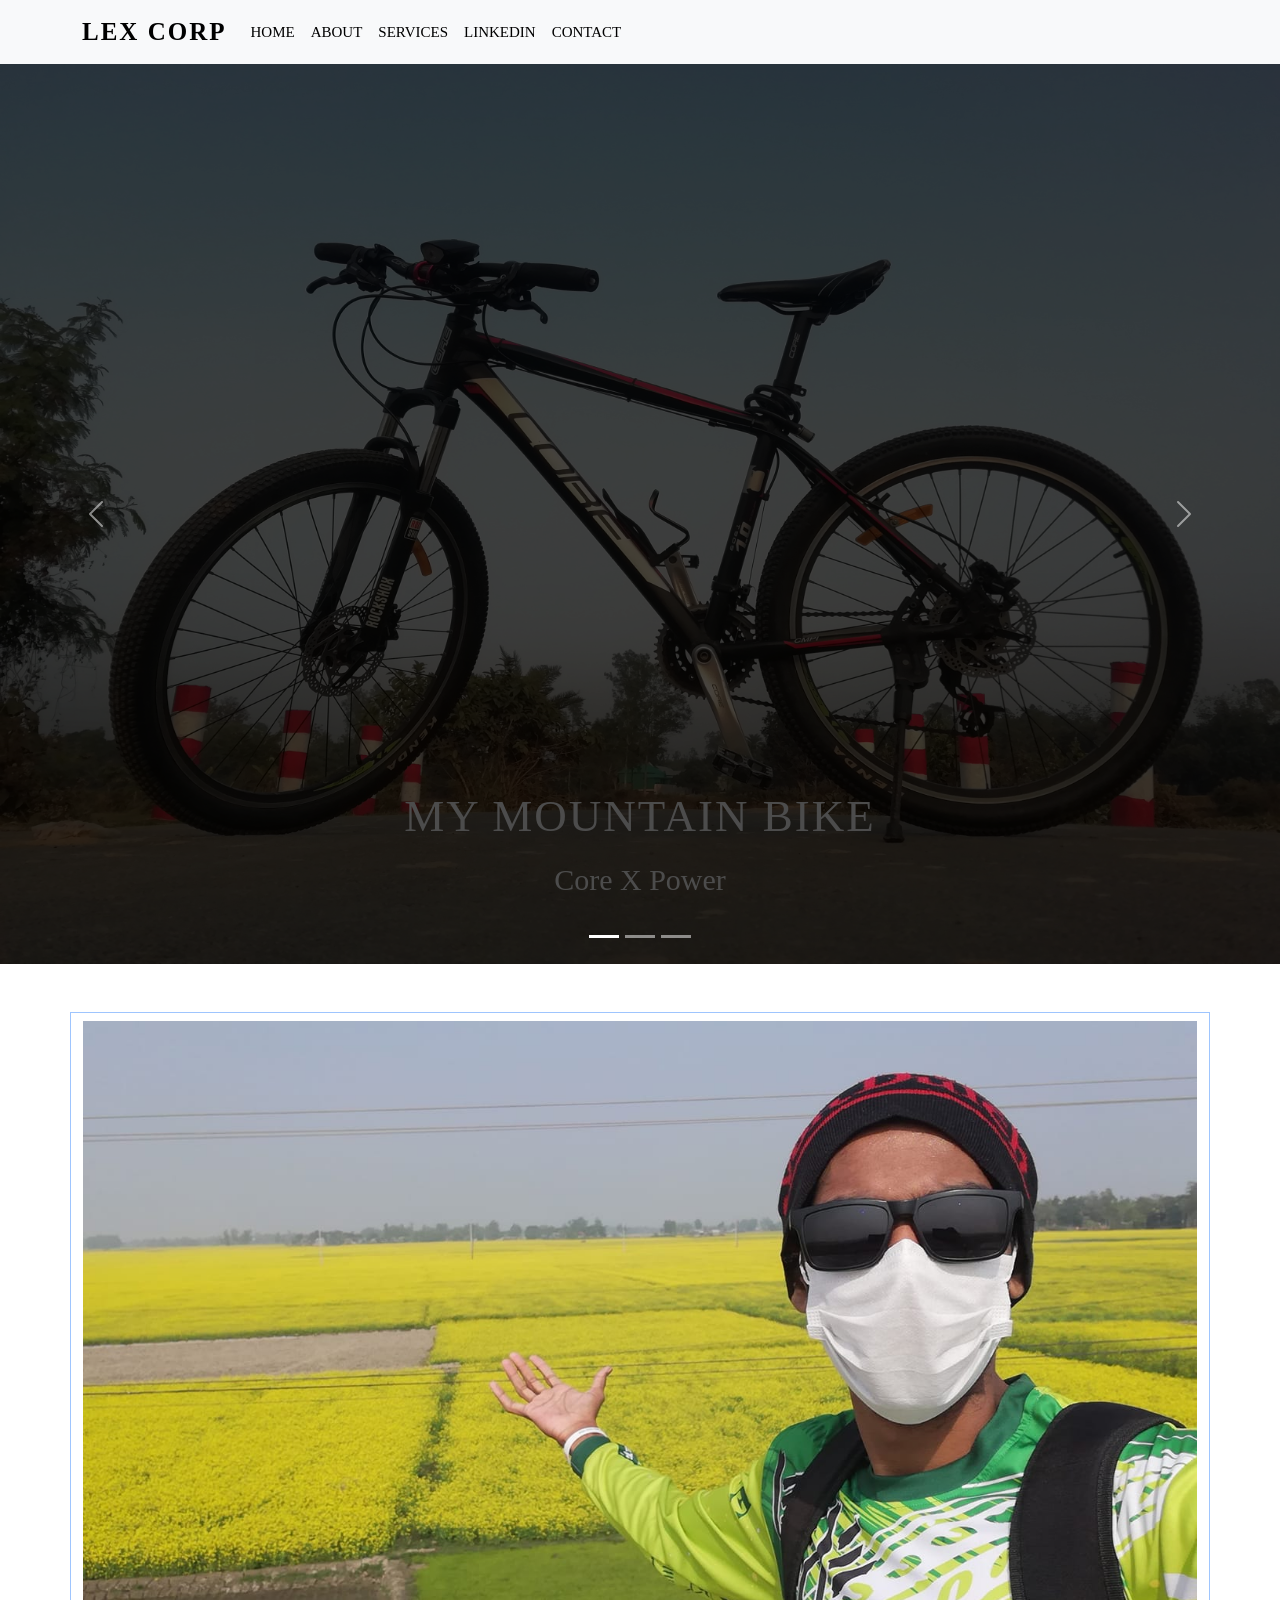
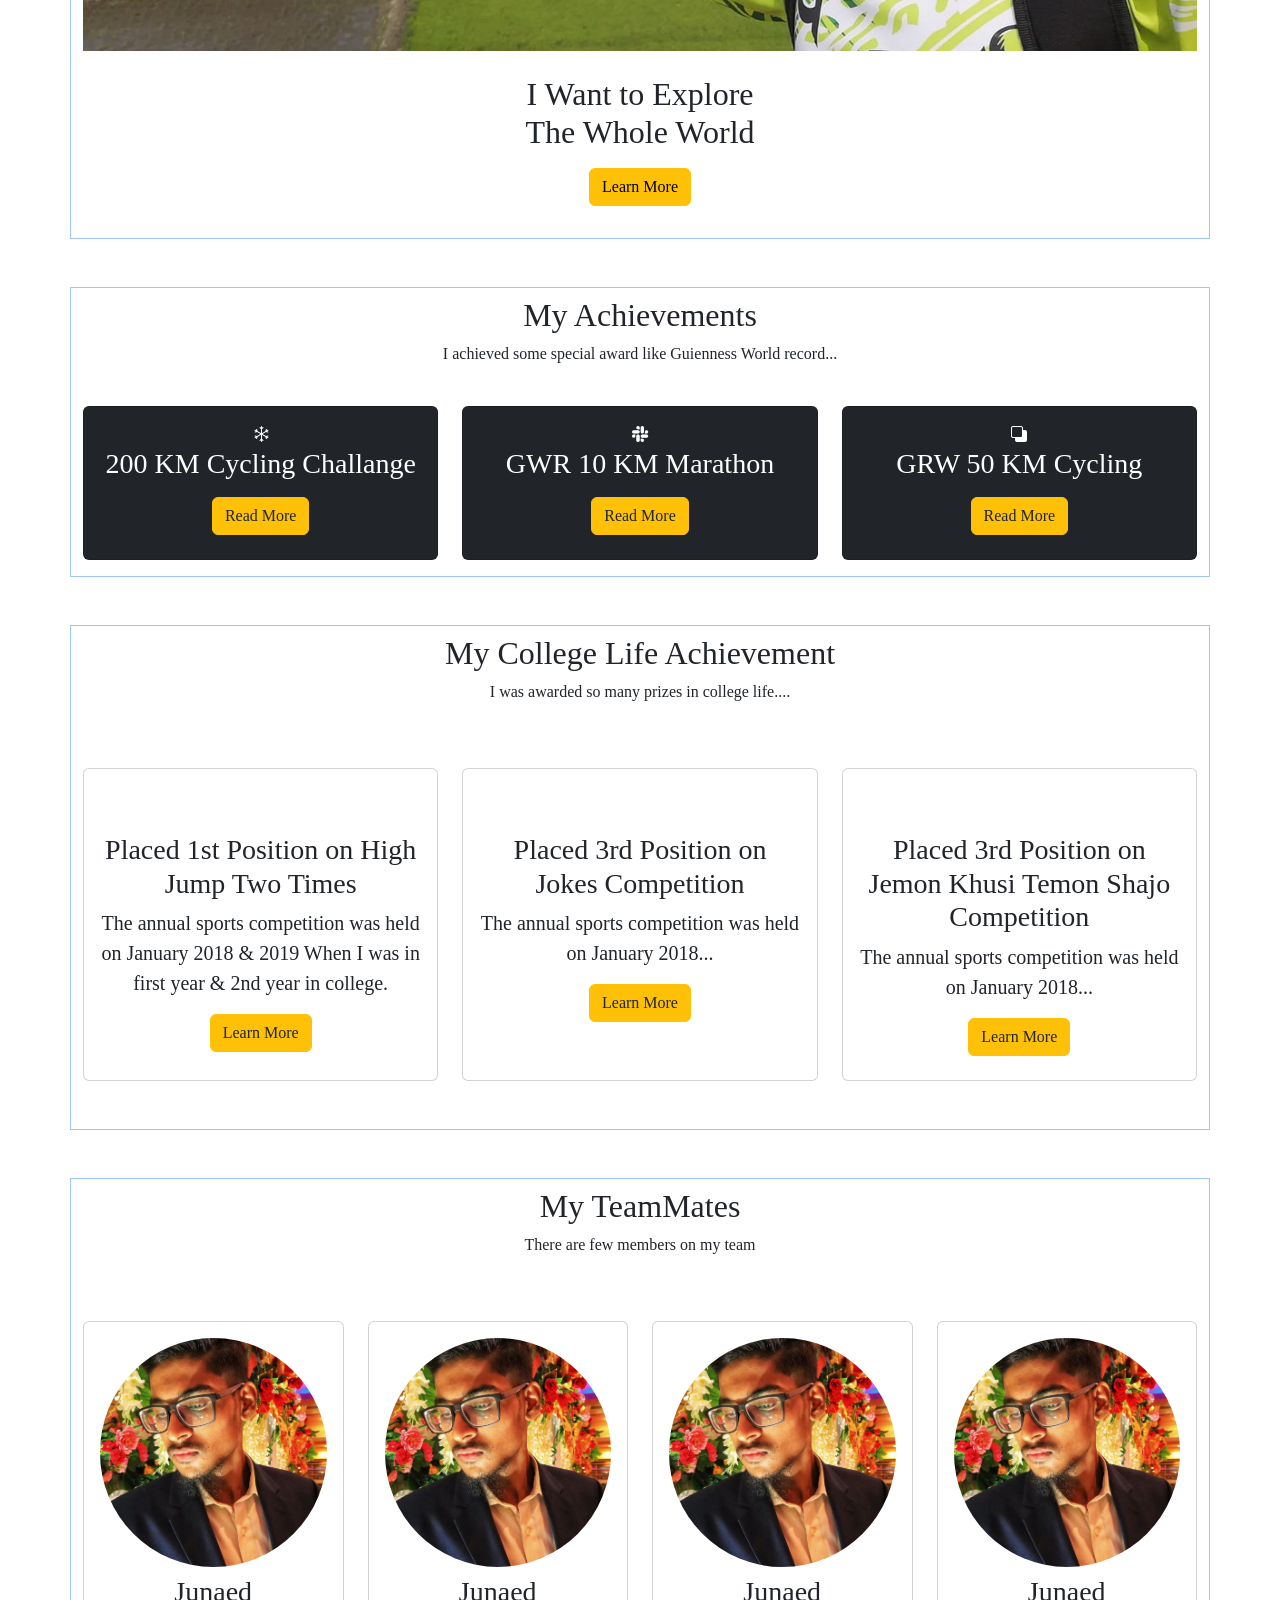
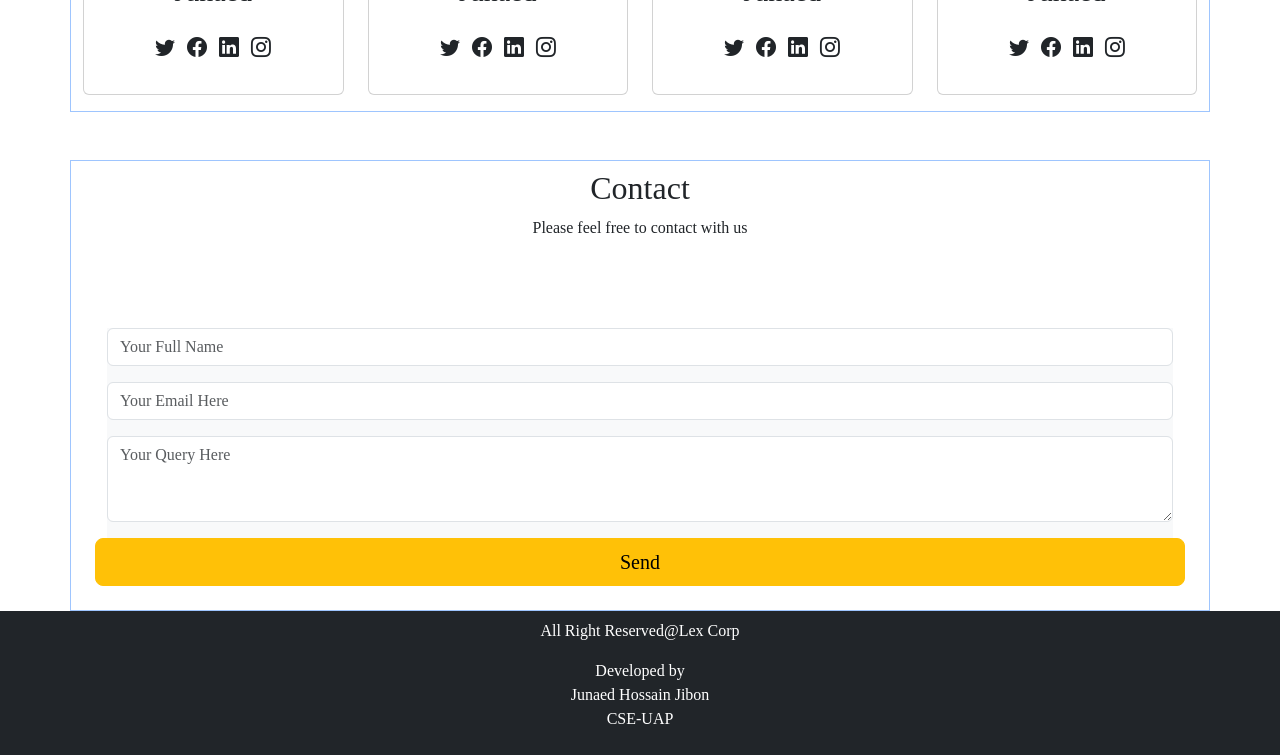
==== Junaed_First_Project.html @ 6e45ad84 "file uploaded" ====
<!DOCTYPE html>
<html lang="en">
<head>

<meta charset="UTF-8">
<meta http-equiv="X-UA-Compatible" content="IE=edge">
<meta name="viewport" content="width=device-width, initial-scale=1.0">
<title> Junaed First Project </title>
<link rel="stylesheet" href="https://cdn.jsdelivr.net/npm/bootstrap-icons@1.10.5/font/bootstrap-icons.css">
<link href="https://cdn.jsdelivr.net/npm/bootstrap@5.0.2/dist/css/bootstrap.min.css" rel="stylesheet">
<link rel="stylesheet" href="css/style.css"> 

</head>
<body>

<nav class="navbar navbar-expand-lg navbar-light bg-light">
  <div class="container">
    <a class="navbar-brand" href="#"><span class="span.text-warning">Lex
    </span>Corp</a>


    <button class="navbar-toggler" type="button" data-bs-toggle="collapse" data-bs-target="#navbarSupportedContent" aria-controls="navbarSupportedContent" aria-expanded="false" aria-label="Toggle navigation">
      <span class="navbar-toggler-icon"></span>
    </button>
    <div class="collapse navbar-collapse" id="navbarSupportedContent">
      <ul class="navbar-nav me-auto mb-2 mb-lg-0">
        <li class="nav-item">
          <a class="nav-link active" aria-current="page" href="#Home">Home</a>
           </li>
           <li class="nav-item">
          <a class="nav-link active" aria-current="page" href="#About">About</a>
        </li>
        <li class="nav-item">
          <a class="nav-link active" aria-current="page" href="#Services">Services</a>
        </li>
        <li class="nav-item">
          <a class="nav-link active" aria-current="page" href="https://www.linkedin.com/public-profile/settings?trk=d_flagship3_profile_self_view_public_profile">Linkedin</a>
        </li>
            <li class="nav-item">
          <a class="nav-link active" aria-current="page" href="#Contact">Contact</a>
        </li>
      </ul>
    </div>
  </div>
</nav>
<div id="carouselExampleCaptions" class="carousel slide" data-bs-ride="carousel">
  <div class="carousel-indicators">
    <button type="button" data-bs-target="#carouselExampleCaptions" data-bs-slide-to="0" class="active" aria-current="true" aria-label="Slide 1"></button>
    <button type="button" data-bs-target="#carouselExampleCaptions" data-bs-slide-to="1" aria-label="Slide 2"></button>
    <button type="button" data-bs-target="#carouselExampleCaptions" data-bs-slide-to="2" aria-label="Slide 3"></button>
  </div>
  <div class="carousel-inner">
    <div class="carousel-item active">
      <img src="All_Pics/Mountain_Bike.jpg" class="d-block w-100" alt="...">
      <div class="carousel-caption">
        <h5>My Mountain Bike</h5>
        <p>Core X Power </p>
      </div>
    </div>
    <div class="carousel-item">
      <img src="All_Pics/Road_Bike.jpg" class="d-block w-100" alt="...">
      <div class="carousel-caption">
        <h5>My Road Bike</h5>
        <p>Core Retro Speed</p>
      </div>
    </div>
    <div class="carousel-item">
      <img src="All_Pics/Dream_Bike.webp" class="d-block w-100" alt="...">
      <div class="carousel-caption">
        <h5>My Dream Bike</h5>
        <p>Trek Fuel-Ex</p>
      </div>
    </div>
  </div>
  <button class="carousel-control-prev" type="button" data-bs-target="#carouselExampleCaptions" data-bs-slide="prev">
    <span class="carousel-control-prev-icon" aria-hidden="true"></span>
    <span class="visually-hidden">Previous</span>
  </button>
  <button class="carousel-control-next" type="button" data-bs-target="#carouselExampleCaptions" data-bs-slide="next">
    <span class="carousel-control-next-icon" aria-hidden="true"></span>
    <span class="visually-hidden">Next</span>
  </button>
</div>

<!-- About Section -->


<section id="about" class="about-section-padding pt-5">

   <div class = "container border border-primary-subtle pt-2 pb-2">
    <div class="row">
      <div class="col-lg-4 col-md-12 col-12"></div>
      <div class="about-img">
        <img src="All_Pics/travel.jpg" alt = "" class="img-fluid">
      </div>
    </div>
    <div class="col-md-12 pb-4 pt-4">
      <div class="about-text text-center">
        <h2>I Want to Explore <br> The Whole World</h2>
        <p>  </p>
        <a href="#" class="btn btn-warning">Learn More</a>
          
        </div>
      </div>
    </div>
</div>
</section>

<!-- Services Section --->

<section id="about" class="about-section-padding pt-5">
   <div class = "container border border-primary-subtle pt-2 pb-2">
    <div class="row">
      <div class="col-md-12">
      <div class="sesction-header text-center pb-4">
        <h2>My Achievements</h2>
        <p> I achieved some special award like Guienness World record...</p>
       </div>
     </div>
   </div>
        <div class="row d-flex">
          <div class= "col-12 col-md-12 col-lg-4 pb-2">
            <div class="card text-white text-center bg-dark pb-2">
              <div class="card-body">
                <i class="bi bi-snow"></i>
                <h3 class="card-title"> 200 KM Cycling Challange</h3>
                <p class="lead">  </p>
                <button class ="btn btn-warning text-dark"> Read More</button>
                </div>
             </div>
          </div>
           <div class= "col-12 col-md-12 col-lg-4">
            <div class="card text-white text-center bg-dark pb-2">
              <div class="card-body">
                <i class="bi bi-slack"></i>
                <h3 class="card-title"> GWR 10 KM Marathon</h3>
                <p class="lead">  </p>
                <button class ="btn btn-warning text-dark"> Read More</button>
                </div>
             </div>
          </div>
          <div class= "col-12 col-md-12 col-lg-4">
            <div class="card text-white text-center bg-dark pb-2">
              <div class="card-body">
                <i class="bi bi-subtract"></i>
                <h3 class="card-title"> GRW 50 KM Cycling</h3>
                <p class="lead">  </p>
                <button class ="btn btn-warning text-dark"> Read More</button>
          </div>
        </div>
      </div>
    </div>
  </div>
 </section>

<!----Porfolio Section---->

<section id="portfolio" class="porfolio section-padding pt-5">
  <div class="container border border-primary-subtle pt-2 pb-0">
    <div class="row">
      <div class="col-md-12">
      <div class="sesction-header text-center pb-5">
        <h2>My College Life Achievement</h2>
        <p>I was awarded so many prizes in college life....</p>
    </div>
   </div>
  </div>
    <div class="row d-flex pb-5">
      <div class= "col-12 col-md-12 col-lg-4 d-flex">
        <div class="card text-center bg-white pb-2">
        <div class="card-body text-dark">
          <div class="img-area mb-4">
            <img src="" alt="" class="img-fluid">
             </div>
              <h3 class="card-title">Placed 1st Position on High Jump Two Times</h3>
            <p class="lead"> The annual sports competition was held on January 2018 & 2019 When I was in first year & 2nd year in college.</p>
           <button class="btn btn-warning text-dark">Learn More</button>
          </div>
        </div>
       </div>
       <div class= "col-12 col-md-12 col-lg-4 d-flex">
       <div class="card text-center bg-white pb-2 d-flex">
          <div class="card-body text-dark">
          <div class="img-area mb-4">
            <img src="" alt="" class="img-fluid">
             </div>
              <h3 class="card-title">Placed 3rd Position on Jokes Competition</h3>
            <p class="lead">The annual sports competition was held on January 2018... </p>
           <button class="btn btn-warning text-dark">Learn More</button>
         </div>
        </div>
       </div>
        <div class= "col-12 col-md-12 col-lg-4 d-flex">
        <div class="card text-center bg-white pb-2">
          <div class="card-body text-dark">
          <div class="img-area mb-4">
            <img src="" alt="" class="img-fluid">
             </div>
              <h3 class="card-title">Placed 3rd Position on Jemon Khusi Temon Shajo Competition</h3>
             <p class="lead">The annual sports competition was held on January 2018...</p>
            <button class="btn btn-warning text-dark">Learn More</button>
          </div>
        </div>
       </div>
      </div>
    </div>
</section>


<!---Team Section--->

<section id="team" class="team section-padding pt-5">
  <div class="container border border-primary-subtle pt-2">
    <div class="row">
      <div class="col-md-12">
      <div class="sesction-header text-center pb-5">
        <h2> My TeamMates</h2>
        <p>There are few members on my team </p>
      </div>
    </div>
  </div>
  <div class="row d-flex pb-3">
  <div class="col-md-12 col-md-6 col-lg-3">
    <div class="card text-center">
      <div class="card-body">
        <img src="All_Pics/Junaed.jpg" alt="" class="img-fluid rounded-circle">
        <h3 class="card-title py-2">Junaed</h3>
        <p class="card-text"> </p>
        <p class="socials">
          <i class="bi bi-twitter text-dark mx-1"></i>
          <i class="bi bi-facebook text-dark mx-1"></i>
          <i class="bi bi-linkedin text-dark mx-1"></i>
          <i class="bi bi-instagram text-dark mx-1"></i>
        </p>
        </div>
      </div>
    </div>
    <div class="col-md-12 col-md-6 col-lg-3">
    <div class="card text-center">
      <div class="card-body">
        <img src="All_Pics/Junaed.jpg"alt="" class="img-fluid rounded-circle">
        <h3 class="card-title py-2">Junaed</h3>
        <p class="card-text"> </p>
        <p class="socials">
          <i class="bi bi-twitter text-dark mx-1"></i>
          <i class="bi bi-facebook text-dark mx-1"></i>
          <i class="bi bi-linkedin text-dark mx-1"></i>
          <i class="bi bi-instagram text-dark mx-1"></i>
        </p>
        </div>
      </div>
    </div>
    <div class="col-md-12 col-md-6 col-lg-3">
    <div class="card text-center">
      <div class="card-body">
        <img src="All_Pics/Junaed.jpg" alt="" class="img-fluid rounded-circle">
        <h3 class="card-title py-2">Junaed</h3>
        <p class="card-text"> </p>
        <p class="socials">
          <i class="bi bi-twitter text-dark mx-1"></i>
          <i class="bi bi-facebook text-dark mx-1"></i>
          <i class="bi bi-linkedin text-dark mx-1"></i>
          <i class="bi bi-instagram text-dark mx-1"></i>
        </p>
        </div>
      </div>
    </div>
    <div class="col-md-12 col-md-6 col-lg-3">
    <div class="card text-center">
      <div class="card-body">
        <img src="All_Pics/Junaed.jpg" alt="" class="img-fluid rounded-circle">
        <h3 class="card-title py-2">Junaed</h3>
        <p class="card-text"> </p>
        <p class="socials">
          <i class="bi bi-twitter text-dark mx-1"></i>
          <i class="bi bi-facebook text-dark mx-1"></i>
          <i class="bi bi-linkedin text-dark mx-1"></i>
          <i class="bi bi-instagram text-dark mx-1"></i>
        </p>
        </div>
      </div>
    </div>
  </div>
</div>
</section>

<!--- Contact Section--->

<section id="contact" class="contact-section-padding pt-5">
   <div class = "container border border-primary-subtle pt-2">
    <div class="row">
      <div class="col-md-12">
      <div class="sesction-header text-center pb-5">
        <h2>Contact</h2>
        <p> Please feel free to contact with us </p>
       </div>
     </div>
   </div>

   <div class="row m-0">
    <div class="col-md-12 p-0 pt-4 p-4 pb-4">
      <form action="#" class="bg-light p-4.m-auto">
      <div class="row">
        <div class="col-md-12">
          <div class="mb-3">
      <input type="text" class="form-control" required placeholder="Your Full Name">

     </div>
    </div>
        <div class="col-md-12">
          <div class="mb-3">
      <input type="email" class="form-control" required placeholder="Your Email Here">

     </div>
    </div>

          <div class="col-md-12">
          <div class="mb-3">
          <textarea rows="3" required class="form-control " placeholder="Your Query Here"></textarea>
   </div>
  </div>

  <button class="btn btn-warning btn-lg btn-block mt=3">Send</button>

     </div>
    </form>
   </div>
  </div>
 </div>
</section>
        
  <!---Footer--->

  <footer class="bg-dark p-2 text-center">
    <div class="container">
    <p class=" text-white">All Right Reserved@Lex Corp</p>
    <p class="text-white">Developed by<br>
      <a class="nav-link active" aria-current="page" href="https://www.linkedin.com/public-profile/settings?trk=d_flagship3_profile_self_view_public_profile">Junaed Hossain Jibon<br>
      <a class="nav-link active" aria-current="page" href="https://cse.uap-bd.edu/">CSE-UAP</a></p>
    </div>
   </footer>




<script src="https://cdn.jsdelivr.net/npm/bootstrap@5.0.2/dist/js/bootstrap.bundle.min.js"></script>
</body>
</html>
---- css/style.css ----
*{
	font-family: montserrat;
}
body{
	background: f1fbff;
}
.section padding{

	padding: 100px 0;
}
.carousel item{
	height:50vh;
	min-height: 300px;
}
.carousel-caption{s

	bottom: 220px;
	z-index: ;
}
.carousel-caption h5{

font-size: 45px;
text-transform: uppercase;
letter-spacing: 2px;
margin-top: 25px;
}
.carousel-caption p{

width:100% ;
margin-top: auto;
font-size: 30px;
line-height: 1.9;
}
.carousel-inner::before{

	content:'' ;
	position: absolute;
	width:100%;
	height:100% ;
	top: 0;
	left: 0;
	background: rgba(0, 0, 0, .7) ;
	z-index: 1;
}

.navbar-nav a{

font-size: 15px;
text-transform: uppercase;
font-weight: 500;

}
.navbar-light .navbar-brand{

color: #000;
font-size: 25px;
text-transform: uppercase;
font-weight: 700;
letter-spacing: 2px ;
}
.navbar-light .navbar-brand:focus,
.navbar-light .navbar-brand:hover{
	color : #000;
}
.navbar-light .navbar-nav .navbar-link{
	color:#000;
}
.w-100{
	height: 100vh;
}

.services .card-body i{
	font-size: 100px;
}
.team .card-body i{
	font-size: 20px;
}
.portfolio .card{

	box-shadow: 15px 15px 40px rgba(0, 0, 0, 15);
}
.portfolio .card{
	box-shadow: 15px 15px 40px rgba(0, 0, 0, 15);
}






/* ==== Responsive css ===*/

@media only screen and (min-width: 768px) and (max-width: 991px){
	.carousel-caption{
		bottom:370px;
	}
	.carousel-caption p{
		width: 100%;
	}
	.card{
		margin-bottom: 30px;
	}
	.img-area img{
		width: 100%;

	}
}


@media only screen and (max width: 767px){
	 .navbar-nav{
	 	text-align: center;
	 }
	 .carousel-caption{
	 	bottom:125px;
	 }
	 .carousel-caption h5{
	 	font-size: 17px;
	 }
	 .carousel-caption a{
	 	padding: 10px 15px;
	 }
	 .carousel-caption p{
	 	width: 100%;
	 	line-height: 1.6;
	 	font-size: 12px;
	 }
	 .about-text{
	 	padding-top: 50px;
	 }
	 .card{
	 	margin-bottom: 30px;
	 }
}
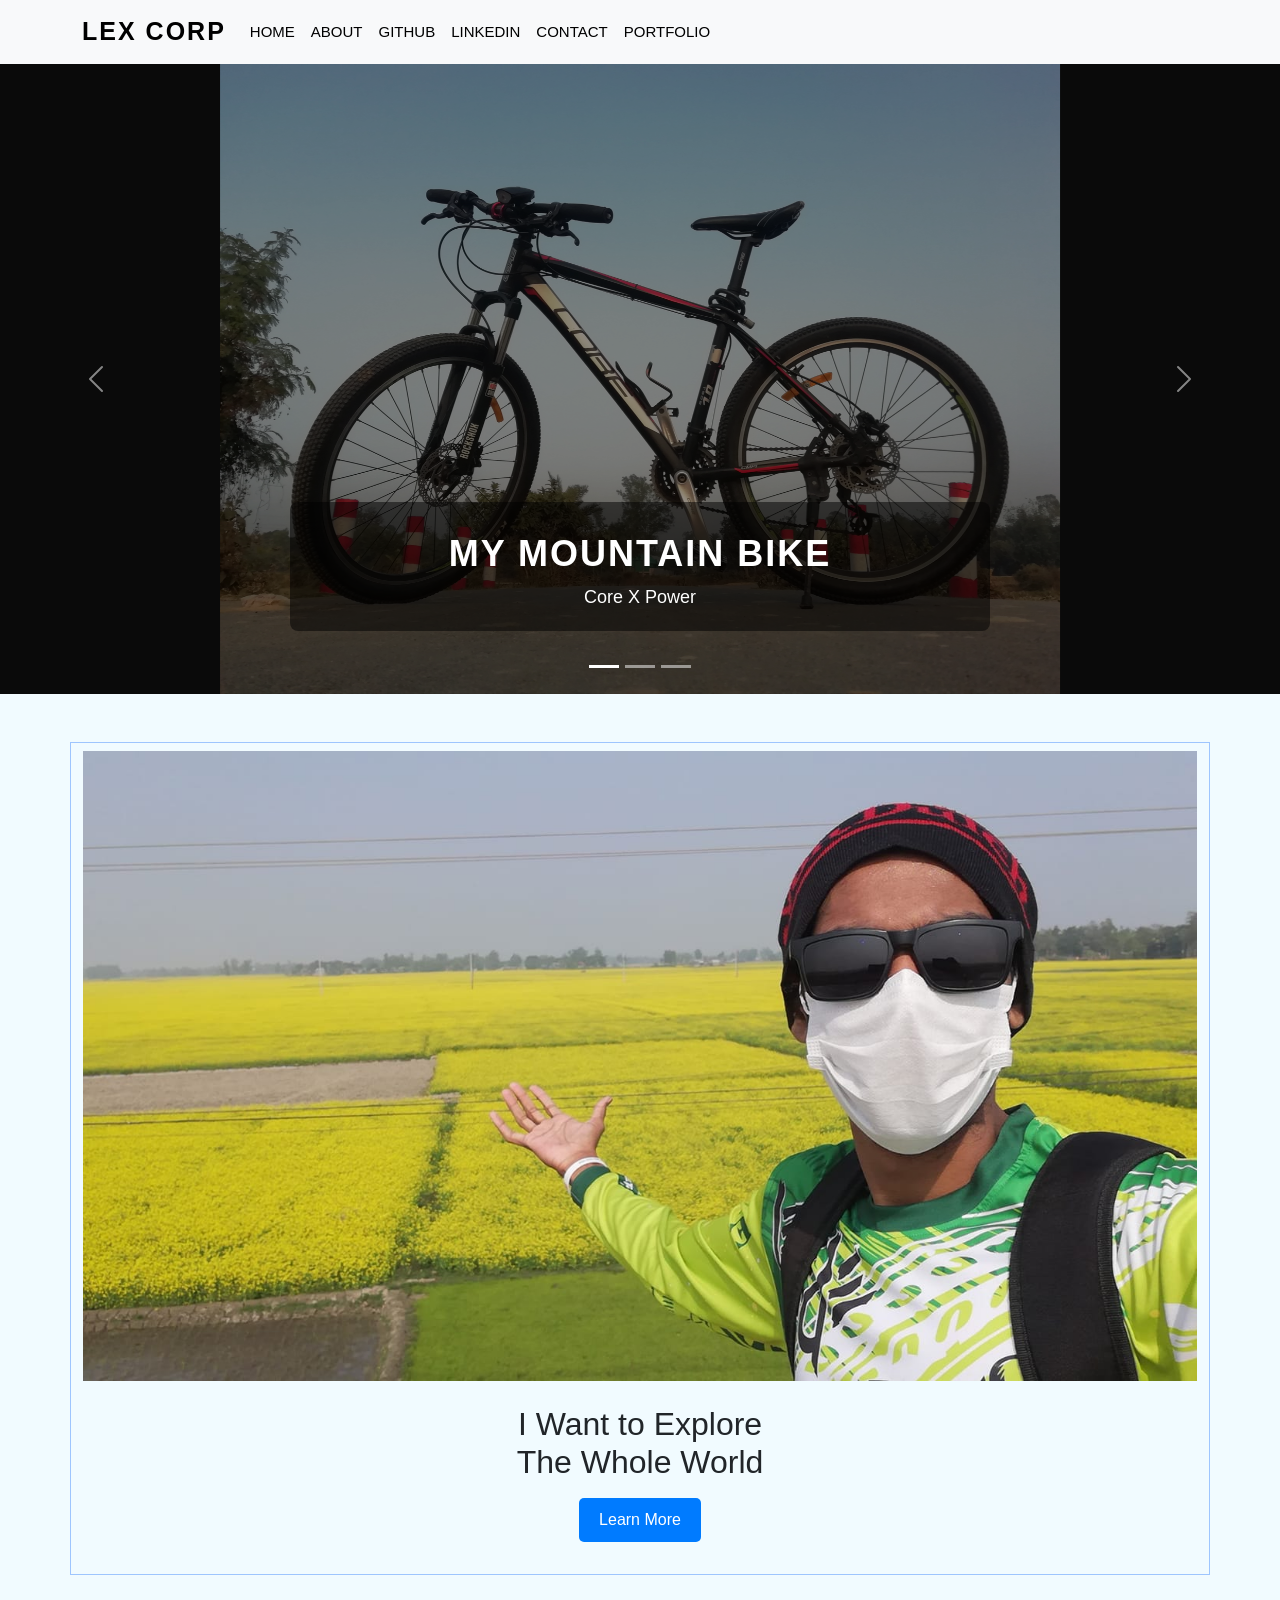
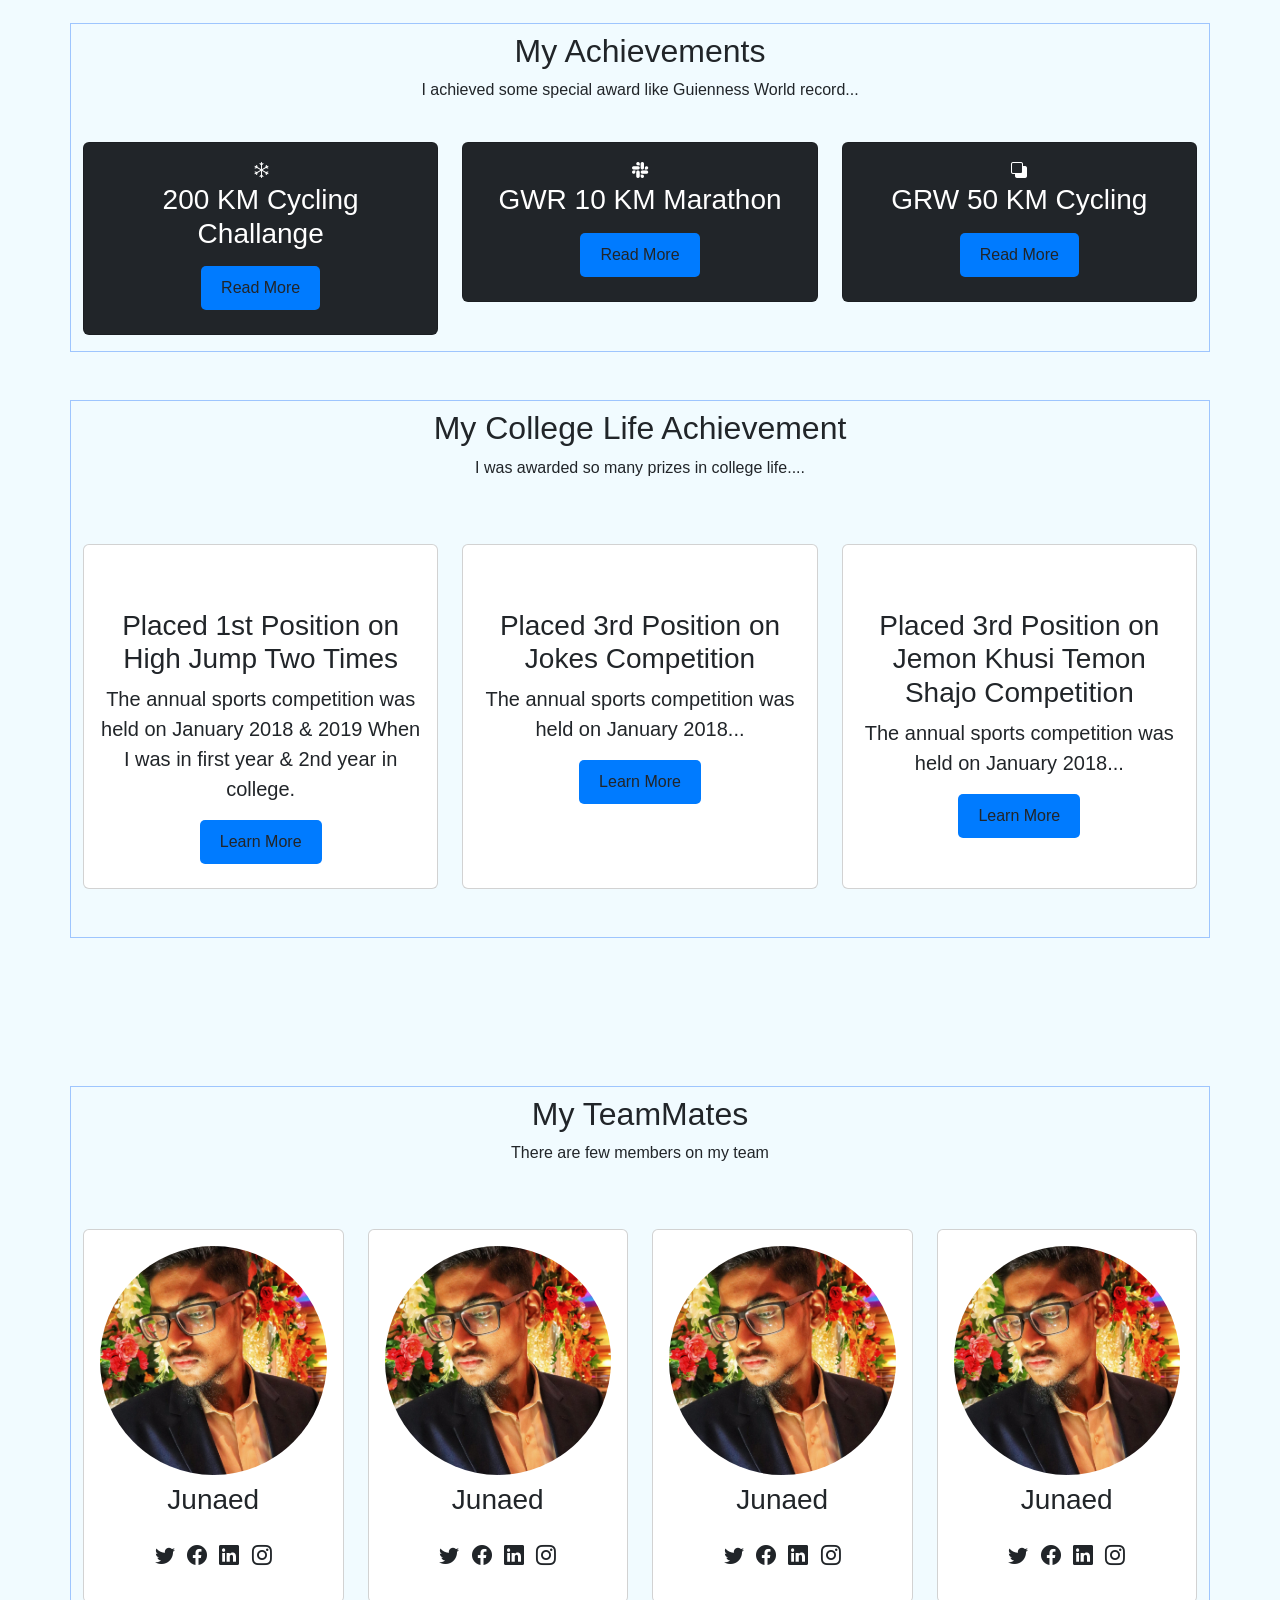
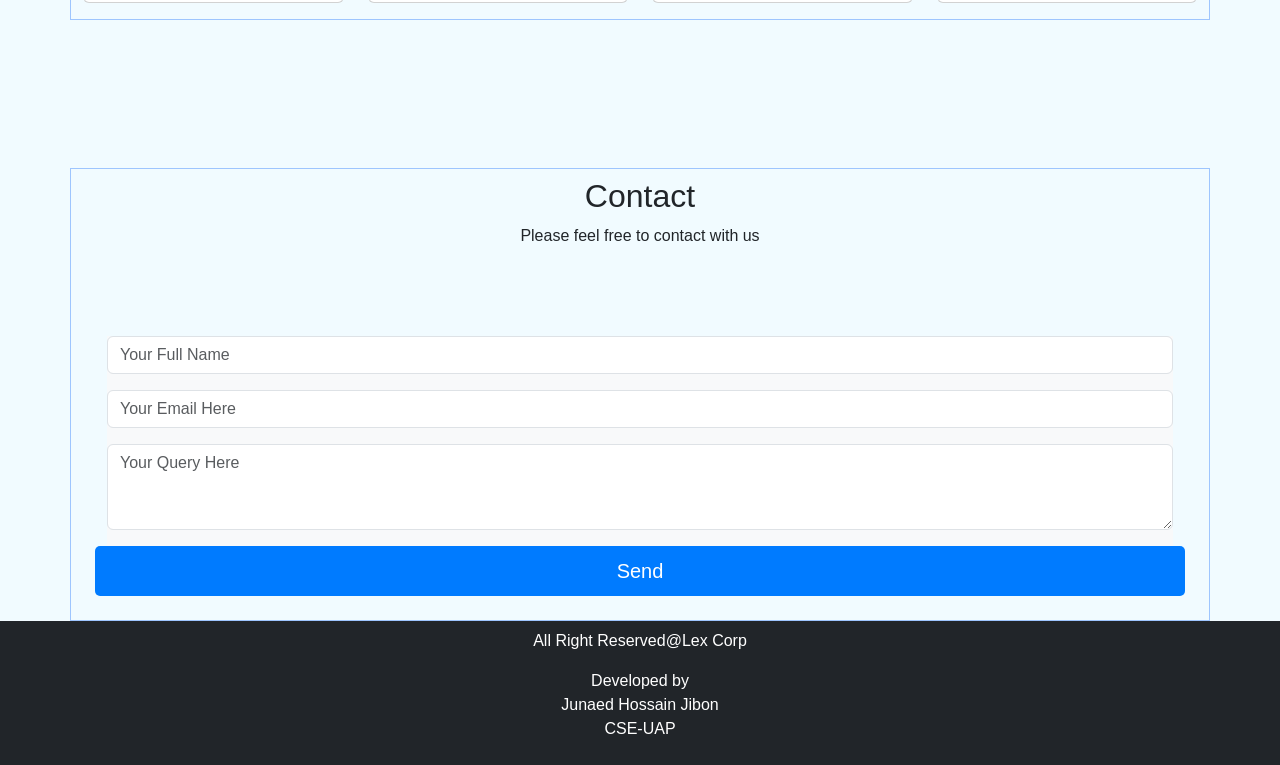
==== commit 38138ef0: "Updated" ====
--- a/Junaed_First_Project.html
+++ b/Junaed_First_Project.html
@@ -31,13 +31,16 @@
           <a class="nav-link active" aria-current="page" href="#About">About</a>
         </li>
         <li class="nav-item">
-          <a class="nav-link active" aria-current="page" href="#Services">Services</a>
+          <a class="nav-link active" aria-current="page" href="https://github.com/groot-jerry">GitHub</a>
         </li>
         <li class="nav-item">
-          <a class="nav-link active" aria-current="page" href="https://www.linkedin.com/public-profile/settings?trk=d_flagship3_profile_self_view_public_profile">Linkedin</a>
+          <a class="nav-link active" aria-current="page" href="https://www.linkedin.com/in/engr-junaed-hossain-jibon-736091266/">Linkedin</a>
         </li>
             <li class="nav-item">
           <a class="nav-link active" aria-current="page" href="#Contact">Contact</a>
+        </li>
+            <li class="nav-item">
+          <a class="nav-link active" aria-current="page" href="https://groot-jerry.github.io/My_Portfolio/">Portfolio</a>
         </li>
       </ul>
     </div>
--- a/css/style.css
+++ b/css/style.css
@@ -1,136 +1,175 @@
-*{
-	font-family: montserrat;
+/* Global */
+* {
+  font-family: 'Montserrat', sans-serif;
+  box-sizing: border-box;
 }
-body{
-	background: f1fbff;
-}
-.section padding{
-
-	padding: 100px 0;
-}
-.carousel item{
-	height:50vh;
-	min-height: 300px;
-}
-.carousel-caption{s
-
-	bottom: 220px;
-	z-index: ;
-}
-.carousel-caption h5{
-
-font-size: 45px;
-text-transform: uppercase;
-letter-spacing: 2px;
-margin-top: 25px;
-}
-.carousel-caption p{
-
-width:100% ;
-margin-top: auto;
-font-size: 30px;
-line-height: 1.9;
-}
-.carousel-inner::before{
-
-	content:'' ;
-	position: absolute;
-	width:100%;
-	height:100% ;
-	top: 0;
-	left: 0;
-	background: rgba(0, 0, 0, .7) ;
-	z-index: 1;
+body {
+  background: #f1fbff;
+  margin: 0;
+  padding: 0;
 }
 
-.navbar-nav a{
-
-font-size: 15px;
-text-transform: uppercase;
-font-weight: 500;
-
-}
-.navbar-light .navbar-brand{
-
-color: #000;
-font-size: 25px;
-text-transform: uppercase;
-font-weight: 700;
-letter-spacing: 2px ;
-}
-.navbar-light .navbar-brand:focus,
-.navbar-light .navbar-brand:hover{
-	color : #000;
-}
-.navbar-light .navbar-nav .navbar-link{
-	color:#000;
-}
-.w-100{
-	height: 100vh;
+/* Sections */
+.section-padding {
+  padding: 100px 0;
 }
 
-.services .card-body i{
-	font-size: 100px;
+/* ======================================================= */
+/* FIX: Carousel & Image Rules                             */
+/* ======================================================= */
+.carousel {
+  background-color: #111; /* Provides a clean dark framing backdrop */
 }
-.team .card-body i{
-	font-size: 20px;
+.carousel-item {
+  height: 70vh; /* Unified height container framework */
+  min-height: 400px;
 }
-.portfolio .card{
-
-	box-shadow: 15px 15px 40px rgba(0, 0, 0, 15);
+.carousel-item img {
+  width: 100%;
+  height: 100%;
+  object-fit: contain; /* Ensures the whole bike photo is completely visible without cuts */
 }
-.portfolio .card{
-	box-shadow: 15px 15px 40px rgba(0, 0, 0, 15);
+.carousel-inner::before {
+  content: '';
+  position: absolute;
+  width: 100%;
+  height: 100%;
+  top: 0;
+  left: 0;
+  background: rgba(0, 0, 0, 0.4); /* Reduced overlay slightly so images pop more */
+  z-index: 1;
 }
 
-
-
-
-
-
-/* ==== Responsive css ===*/
-
-@media only screen and (min-width: 768px) and (max-width: 991px){
-	.carousel-caption{
-		bottom:370px;
-	}
-	.carousel-caption p{
-		width: 100%;
-	}
-	.card{
-		margin-bottom: 30px;
-	}
-	.img-area img{
-		width: 100%;
-
-	}
+/* Centered content overlays */
+.carousel-caption {
+  bottom: 10%; /* Positions titles cleanly in the lower-middle zone */
+  z-index: 10;
+  background: rgba(0, 0, 0, 0.5); /* Adds contrast behind your bike texts */
+  padding: 20px;
+  border-radius: 8px;
+  max-width: 700px;
+  margin: 0 auto;
+}
+.carousel-caption h5 {
+  font-size: 36px;
+  text-transform: uppercase;
+  letter-spacing: 2px;
+  margin-top: 10px;
+  font-weight: 700;
+}
+.carousel-caption p {
+  width: 100%;
+  margin: auto;
+  font-size: 18px;
+  line-height: 1.5;
 }
 
-
-@media only screen and (max width: 767px){
-	 .navbar-nav{
-	 	text-align: center;
-	 }
-	 .carousel-caption{
-	 	bottom:125px;
-	 }
-	 .carousel-caption h5{
-	 	font-size: 17px;
-	 }
-	 .carousel-caption a{
-	 	padding: 10px 15px;
-	 }
-	 .carousel-caption p{
-	 	width: 100%;
-	 	line-height: 1.6;
-	 	font-size: 12px;
-	 }
-	 .about-text{
-	 	padding-top: 50px;
-	 }
-	 .card{
-	 	margin-bottom: 30px;
-	 }
+/* Navbar */
+.navbar-nav a {
+  font-size: 15px;
+  text-transform: uppercase;
+  font-weight: 500;
+}
+.navbar-light .navbar-brand {
+  color: #000;
+  font-size: 25px;
+  text-transform: uppercase;
+  font-weight: 700;
+  letter-spacing: 2px;
+}
+.navbar-light .navbar-brand:hover {
+  color: #000;
+}
+.navbar-light .navbar-nav .nav-link {
+  color: #000;
 }
 
+/* REMOVED the broken .w-100 height stretch rule to let Bootstrap handle grids naturally */
 
+/* Services & Portfolio Cards */
+.services .card-body i {
+  font-size: 100px;
+}
+.team .card-body i {
+  font-size: 20px;
+}
+.portfolio .card {
+  box-shadow: 15px 15px 40px rgba(0, 0, 0, 0.15);
+  transition: transform 0.3s ease;
+}
+.portfolio .card:hover {
+  transform: translateY(-5px);
+}
+
+/* Contact Section Map Fixes */
+.map-responsive {
+  position: relative;
+  overflow: hidden;
+  height: 400px;
+}
+.map-responsive iframe {
+  position: absolute;
+  top: 0;
+  left: 0;
+  width: 100%;
+  height: 100%;
+  border: 0;
+}
+
+/* Buttons */
+.btn,
+button[type="submit"] {
+  background: #007bff;
+  color: #fff;
+  padding: 10px 20px;
+  border-radius: 5px;
+  border: none;
+  cursor: pointer;
+  transition: background 0.3s ease;
+}
+.btn:hover,
+button[type="submit"]:hover {
+  background: #0056b3;
+}
+
+/* ======================================================= */
+/* Responsive Breakpoints                                  */
+/* ======================================================= */
+@media only screen and (min-width: 768px) and (max-width: 991px) {
+  .carousel-item {
+    height: 50vh;
+  }
+  .carousel-caption {
+    bottom: 8%;
+  }
+  .card {
+    margin-bottom: 30px;
+  }
+}
+
+@media only screen and (max-width: 767px) {
+  .navbar-nav {
+    text-align: center;
+  }
+  .carousel-item {
+    height: 40vh;
+  }
+  .carousel-caption {
+    bottom: 5%;
+    padding: 10px;
+  }
+  .carousel-caption h5 {
+    font-size: 18px;
+    letter-spacing: 1px;
+  }
+  .carousel-caption p {
+    font-size: 13px;
+    line-height: 1.4;
+  }
+  .about-text {
+    padding-top: 30px;
+  }
+  .card {
+    margin-bottom: 30px;
+  }
+}
